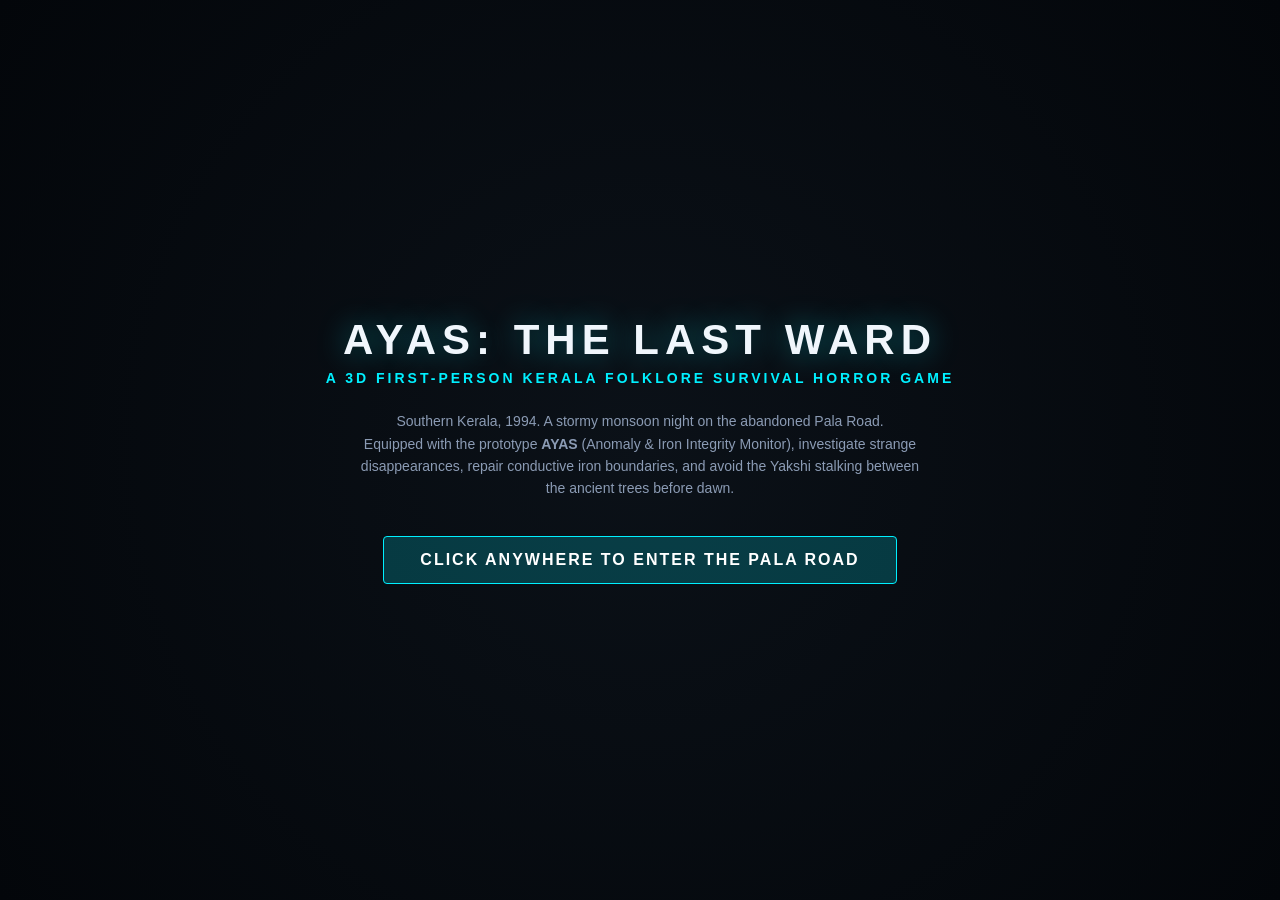
==== PlayablePrototype/index.html @ 716d7c99 "Initial commit - Ayas The Last Ward" ====
<!DOCTYPE html>
<html lang="en">
<head>
    <meta charset="UTF-8">
    <meta name="viewport" content="width=device-width, initial-scale=1.0">
    <title>AYAS: THE LAST WARD - 3D First-Person Survival Horror Game</title>
    <link rel="stylesheet" href="css/style.css">
</head>
<body>
    <!-- 3D WebGL Canvas Container -->
    <div id="canvas-container"></div>

    <!-- Atmospheric Fog / Cold / Blood Vignette -->
    <div id="screen-overlay"></div>

    <!-- Gameplay HUD Layer -->
    <div id="hud-layer">
        <!-- Top Bar: Objective Tracker & Ward Integrity Status -->
        <div id="top-bar">
            <div id="objective-card">
                <div id="objective-title">Objective 1: Enter the Village</div>
                <div id="objective-desc">Reach the abandoned ancestral house along the Pala Road. Familiarize yourself with movement and controls.</div>
                <div id="objective-hint">Use [W,A,S,D] to move, [Shift] to sprint, [F] for flashlight, [Q] for AYAS device.</div>
            </div>

            <div id="ward-status-container">
                <div class="ward-indicator">
                    <span class="ward-name">WARD A</span>
                    <div id="ward-dot-a" class="ward-dot"></div>
                </div>
                <div class="ward-indicator">
                    <span class="ward-name">WARD B</span>
                    <div id="ward-dot-b" class="ward-dot damaged"></div>
                </div>
                <div class="ward-indicator">
                    <span class="ward-name">WARD C</span>
                    <div id="ward-dot-c" class="ward-dot damaged"></div>
                </div>
            </div>
        </div>

        <!-- Center Crosshair Reticle & Contextual Interaction Prompt -->
        <div id="reticle-container">
            <div id="reticle"></div>
            <div id="interaction-prompt">Press [E] to Inspect</div>
        </div>

        <!-- Bottom Bar: Player Status & Handheld Controls Legend -->
        <div id="bottom-bar">
            <div id="player-status">
                <div class="status-row">
                    <span class="status-label">STAMINA</span>
                    <div class="status-bar-bg">
                        <div id="stamina-fill" class="status-bar-fill"></div>
                    </div>
                </div>
                <div class="status-row">
                    <span class="status-label">SACRED ASH</span>
                    <span id="ash-count-val" style="color: #00f0ff; font-weight: 700;">2 POUCHES</span>
                </div>
            </div>

            <div id="controls-hint">
                [WASD] Move &bull; [Shift] Sprint &bull; [Ctrl] Crouch &bull; [E] Interact &bull; [F] Flashlight &bull; [Q] AYAS &bull; [R] Calibrate &bull; [G] Sacred Ash &bull; [Tab] Journal
            </div>
        </div>
    </div>

    <!-- Handheld AYAS Detector Physical Interface (Bottom Right Screen) -->
    <div id="ayas-device-panel">
        <div class="ayas-header">
            <span class="ayas-title">AYAS MK-IV MONITOR</span>
            <span class="ayas-mode">ACTIVE SCAN</span>
        </div>
        <div class="crt-screen">
            <div class="screen-metric">
                <span class="metric-label">EM ANOMALY:</span>
                <span id="meter-em-val" class="metric-val">42.5 µT</span>
            </div>
            <div class="meter-track">
                <div id="needle-fill" class="meter-needle"></div>
            </div>

            <div class="screen-metric">
                <span class="metric-label">COLD-SPOT TEMP:</span>
                <span id="meter-temp-val" class="metric-val">28.5 °C</span>
            </div>

            <div class="screen-metric">
                <span class="metric-label">VOICE SPECTRUM:</span>
                <span id="meter-voice-val" class="metric-val">AUTHENTIC</span>
            </div>
            <canvas id="waveform-canvas"></canvas>

            <div class="ward-compass-row">
                <span>WARD NAV:</span>
                <span id="meter-ward-nav" style="color: #ffbb11; font-weight: bold;">WARD A | 24m ↑</span>
            </div>
        </div>
        <div class="ayas-footer">
            <span>SENSORS: ONLINE</span>
            <span>HOLD [R] TO CALIBRATE</span>
        </div>
    </div>

    <!-- Start / Title Screen Overlay -->
    <div id="start-screen">
        <h1 class="game-title">AYAS: THE LAST WARD</h1>
        <h2 class="game-subtitle">A 3D First-Person Kerala Folklore Survival Horror Game</h2>
        <p class="intro-lore">
            Southern Kerala, 1994. A stormy monsoon night on the abandoned Pala Road.<br>
            Equipped with the prototype <strong>AYAS</strong> (Anomaly & Iron Integrity Monitor), investigate strange disappearances, repair conductive iron boundaries, and avoid the Yakshi stalking between the ancient trees before dawn.
        </p>
        <div class="click-prompt">CLICK ANYWHERE TO ENTER THE PALA ROAD</div>
    </div>

    <!-- Pause Menu Modal -->
    <div id="pause-modal" class="modal-screen">
        <div class="modal-content">
            <div class="modal-title">MISSION PAUSED</div>
            <div class="modal-subtitle">Field Research Operations Halted</div>
            <div class="modal-body">
                <div class="setting-row">
                    <span>Master Audio Volume</span>
                    <input id="slider-master" class="setting-slider" type="range" min="0" max="1" step="0.05" value="1.0">
                </div>
                <div class="setting-row">
                    <span>Mouse Look Sensitivity</span>
                    <input id="slider-sens" class="setting-slider" type="range" min="0.5" max="3" step="0.1" value="1.0">
                </div>
                <div class="setting-row">
                    <span>Subtitles & Nonverbal Cues</span>
                    <span style="color: #00f0ff;">ENABLED</span>
                </div>
                <div class="setting-row">
                    <span>Horror Intensity</span>
                    <span style="color: #00f0ff;">STANDARD (AUTHENTIC FOLKLORE)</span>
                </div>
            </div>
            <div class="btn-group">
                <button id="btn-resume" class="primary-btn">RESUME MISSION</button>
                <button id="btn-restart" class="secondary-btn">RESTART LEVEL</button>
            </div>
        </div>
    </div>

    <!-- Journal / Evidence Modal -->
    <div id="journal-modal" class="modal-screen">
        <div class="modal-content">
            <div class="modal-title">RESEARCH JOURNAL & EVIDENCE</div>
            <div class="modal-subtitle">Recovered Documents from the Ancestral House</div>
            <div class="modal-body" style="font-size: 13px; line-height: 1.6; color: #8b9bb4;">
                <p><strong style="color: #00f0ff;">Field Note 1:</strong> The villagers were right about iron. The conductive perimeter cables disrupt the entity's electromagnetic coherence, repelling her from cross-boundary breaches.</p>
                <p><strong style="color: #00f0ff;">Field Note 2:</strong> The ancient Pala tree (Alstonia scholaris) acts as a focal antenna. Temperature drops precipitously within 15 meters of her presence.</p>
                <p><strong style="color: #00f0ff;">Field Note 3:</strong> Sacred Ash (Bhasmam) creates a localized high-frequency boundary. In desperate situations, scattering it will force her to retreat.</p>
            </div>
            <div class="btn-group">
                <button id="btn-close-journal" class="primary-btn">CLOSE JOURNAL [TAB]</button>
            </div>
        </div>
    </div>

    <!-- Death / Failure Screen -->
    <div id="death-screen" class="modal-screen">
        <div class="modal-content">
            <div class="modal-title">SIGNAL TERMINATED</div>
            <div id="death-reason" class="modal-subtitle">The Yakshi claimed your life on the Pala Road.</div>
            <div class="modal-body" style="text-align: center; color: #8b9bb4; font-size: 14px;">
                Remember: Crouch [Ctrl] to muffle your footsteps and reduce visual detection. When pursued, deploy Sacred Ash [G] or retreat behind an active Iron Ward boundary.
            </div>
            <div class="btn-group">
                <button id="btn-retry-death" class="primary-btn">RETRY FROM CHECKPOINT</button>
            </div>
        </div>
    </div>

    <!-- Victory Screen -->
    <div id="victory-screen" class="modal-screen">
        <div class="modal-content">
            <div class="modal-title">ESCAPE ACCOMPLISHED</div>
            <div class="modal-subtitle">You reached the Sacred Shrine before dawn broke.</div>
            <div class="modal-body" style="font-size: 14px; line-height: 1.6; color: #c9d1d9;">
                <p>The consecrated stone lamps of the shrine protected you from the Yakshi's pursuit. With the iron ward perimeters restored and the disappearance files recovered, the mystery of the Pala Road is documented for the first time.</p>
                <p style="margin-top: 12px; color: #00f0ff;"><strong>MISSION SUMMARY:</strong> All 3 Wards Restored &bull; Evidence Recovered &bull; Prototype AYAS Operational.</p>
            </div>
            <div class="btn-group">
                <button id="btn-win-restart" class="primary-btn">PLAY AGAIN</button>
            </div>
        </div>
    </div>

    <!-- Scripts (Offline Three.js, Audio Engine, 3D World, AYAS Device, Yakshi AI, Quests & Main Loop) -->
    <script src="js/engine/three.min.js"></script>
    <script src="js/audio/soundEngine.js"></script>
    <script src="js/engine/world.js"></script>
    <script src="js/items/ayasDetector.js"></script>
    <script src="js/ai/yakshiAI.js"></script>
    <script src="js/systems/questManager.js"></script>
    <script src="js/main.js"></script>
</body>
</html>
---- PlayablePrototype/css/style.css ----
* {
    margin: 0;
    padding: 0;
    box-sizing: border-box;
    user-select: none;
}

body, html {
    width: 100%;
    height: 100%;
    overflow: hidden;
    background-color: #030507;
    font-family: -apple-system, BlinkMacSystemFont, "Segoe UI", Roboto, Helvetica, Arial, sans-serif;
    color: #e0e6ed;
}

#canvas-container {
    width: 100%;
    height: 100%;
    position: absolute;
    top: 0;
    left: 0;
    z-index: 1;
}

/* Vignette and Atmospheric Screen Overlay */
#screen-overlay {
    position: absolute;
    top: 0;
    left: 0;
    width: 100%;
    height: 100%;
    pointer-events: none;
    z-index: 2;
    background: radial-gradient(circle at center, transparent 40%, rgba(3, 5, 8, 0.75) 85%, rgba(1, 2, 4, 0.95) 100%);
    box-shadow: inset 0 0 120px rgba(0, 0, 0, 0.85);
    transition: background 0.4s ease;
}

#screen-overlay.cold-fog {
    background: radial-gradient(circle at center, rgba(160, 200, 220, 0.08) 20%, rgba(5, 12, 18, 0.8) 80%, rgba(1, 4, 8, 0.95) 100%);
}

#screen-overlay.danger-flash {
    background: radial-gradient(circle at center, rgba(180, 20, 20, 0.25) 20%, rgba(60, 5, 5, 0.8) 85%, rgba(20, 0, 0, 0.98) 100%);
}

/* HUD Overlay */
#hud-layer {
    position: absolute;
    top: 0;
    left: 0;
    width: 100%;
    height: 100%;
    pointer-events: none;
    z-index: 10;
    display: flex;
    flex-direction: column;
    justify-content: space-between;
    padding: 24px;
}

/* Crosshair Reticle */
#reticle-container {
    position: absolute;
    top: 50%;
    left: 50%;
    transform: translate(-50%, -50%);
    display: flex;
    flex-direction: column;
    align-items: center;
    pointer-events: none;
}

#reticle {
    width: 6px;
    height: 6px;
    border-radius: 50%;
    background: rgba(255, 255, 255, 0.65);
    box-shadow: 0 0 8px rgba(255, 255, 255, 0.4);
    transition: transform 0.15s ease, background 0.15s ease, width 0.15s ease;
}

#reticle.active {
    width: 12px;
    height: 12px;
    background: rgba(0, 240, 255, 0.9);
    box-shadow: 0 0 14px rgba(0, 240, 255, 0.7);
}

#interaction-prompt {
    margin-top: 16px;
    font-size: 13px;
    font-weight: 500;
    letter-spacing: 0.5px;
    background: rgba(10, 15, 22, 0.85);
    border: 1px solid rgba(0, 240, 255, 0.3);
    padding: 6px 14px;
    border-radius: 4px;
    color: #e0f8ff;
    text-shadow: 0 1px 4px rgba(0, 0, 0, 0.8);
    opacity: 0;
    transform: translateY(6px);
    transition: opacity 0.2s ease, transform 0.2s ease;
}

#interaction-prompt.visible {
    opacity: 1;
    transform: translateY(0);
}

/* Top Bar: Objectives & Ward Status */
#top-bar {
    display: flex;
    justify-content: space-between;
    align-items: flex-start;
    width: 100%;
}

#objective-card {
    background: rgba(8, 12, 16, 0.82);
    border-left: 3px solid #00f0ff;
    padding: 12px 18px;
    border-radius: 0 6px 6px 0;
    backdrop-filter: blur(8px);
    box-shadow: 0 4px 20px rgba(0, 0, 0, 0.5);
    max-width: 480px;
}

#objective-title {
    font-size: 11px;
    text-transform: uppercase;
    letter-spacing: 1.5px;
    color: #00f0ff;
    font-weight: 700;
    margin-bottom: 4px;
}

#objective-desc {
    font-size: 14px;
    font-weight: 500;
    color: #f0f4f8;
    line-height: 1.4;
    margin-bottom: 4px;
}

#objective-hint {
    font-size: 11px;
    color: #8b9bb4;
    font-style: italic;
}

#ward-status-container {
    background: rgba(8, 12, 16, 0.82);
    padding: 10px 16px;
    border-radius: 6px;
    border: 1px solid rgba(255, 255, 255, 0.08);
    backdrop-filter: blur(8px);
    display: flex;
    gap: 16px;
}

.ward-indicator {
    display: flex;
    flex-direction: column;
    align-items: center;
    gap: 4px;
}

.ward-name {
    font-size: 10px;
    font-weight: 600;
    letter-spacing: 1px;
    color: #7a8a9e;
}

.ward-dot {
    width: 12px;
    height: 12px;
    border-radius: 50%;
    background: #ff3344;
    box-shadow: 0 0 8px rgba(255, 51, 68, 0.6);
    transition: background 0.3s ease, box-shadow 0.3s ease;
}

.ward-dot.repaired {
    background: #00f0ff;
    box-shadow: 0 0 10px rgba(0, 240, 255, 0.8);
}

.ward-dot.damaged {
    background: #ffb000;
    box-shadow: 0 0 10px rgba(255, 176, 0, 0.7);
    animation: pulse-warn 1.2s infinite;
}

@keyframes pulse-warn {
    0%, 100% { opacity: 1; }
    50% { opacity: 0.3; }
}

/* Bottom Bar: Player Status (Stamina, Flashlight) */
#bottom-bar {
    display: flex;
    justify-content: space-between;
    align-items: flex-end;
    width: 100%;
}

#player-status {
    display: flex;
    flex-direction: column;
    gap: 10px;
    background: rgba(8, 12, 16, 0.82);
    padding: 12px 18px;
    border-radius: 6px;
    border: 1px solid rgba(255, 255, 255, 0.08);
    backdrop-filter: blur(8px);
    min-width: 220px;
}

.status-row {
    display: flex;
    align-items: center;
    justify-content: space-between;
    font-size: 11px;
    font-weight: 600;
    letter-spacing: 0.8px;
}

.status-label {
    color: #8b9bb4;
}

.status-bar-bg {
    width: 120px;
    height: 6px;
    background: rgba(255, 255, 255, 0.1);
    border-radius: 3px;
    overflow: hidden;
}

.status-bar-fill {
    height: 100%;
    width: 100%;
    border-radius: 3px;
    transition: width 0.1s linear, background-color 0.2s ease;
}

#stamina-fill {
    background: #4ade80;
}

#stamina-fill.exhausted {
    background: #ef4444;
}

#battery-fill {
    background: #facc15;
}

#controls-hint {
    background: rgba(8, 12, 16, 0.75);
    padding: 8px 14px;
    border-radius: 4px;
    font-size: 11px;
    color: #8b9bb4;
    letter-spacing: 0.5px;
    border: 1px solid rgba(255, 255, 255, 0.06);
}

/* Handheld AYAS Device Screen on HUD (Bottom Right) */
#ayas-device-panel {
    position: absolute;
    bottom: 24px;
    right: 24px;
    width: 320px;
    background: #0f1210;
    border: 3px solid #2d382e;
    border-radius: 8px;
    box-shadow: 0 10px 40px rgba(0, 0, 0, 0.85), inset 0 0 20px rgba(0, 0, 0, 0.9);
    padding: 12px;
    font-family: "Courier New", Courier, monospace;
    z-index: 15;
    transition: transform 0.35s cubic-bezier(0.175, 0.885, 0.32, 1.275), opacity 0.3s ease;
}

#ayas-device-panel.stowed {
    transform: translateY(380px);
    opacity: 0.3;
}

.ayas-header {
    display: flex;
    justify-content: space-between;
    align-items: center;
    border-bottom: 1px solid #ff990033;
    padding-bottom: 6px;
    margin-bottom: 8px;
}

.ayas-title {
    font-size: 11px;
    font-weight: 700;
    color: #ffaa00;
    letter-spacing: 1px;
}

.ayas-mode {
    font-size: 9px;
    color: #886600;
    background: #ffaa0015;
    padding: 2px 6px;
    border-radius: 2px;
}

.crt-screen {
    background: #0a0e08;
    border: 1px solid #1a2c16;
    border-radius: 4px;
    padding: 10px;
    position: relative;
    overflow: hidden;
    color: #ffaa00;
    text-shadow: 0 0 4px rgba(255, 170, 0, 0.6);
}

.crt-screen::before {
    content: " ";
    position: absolute;
    top: 0; left: 0; bottom: 0; right: 0;
    background: linear-gradient(rgba(18, 16, 16, 0) 50%, rgba(0, 0, 0, 0.25) 50%), linear-gradient(90deg, rgba(255, 0, 0, 0.03), rgba(0, 255, 0, 0.01), rgba(0, 0, 255, 0.03));
    background-size: 100% 2px, 3px 100%;
    pointer-events: none;
    z-index: 2;
}

.screen-metric {
    display: flex;
    justify-content: space-between;
    align-items: center;
    margin-bottom: 8px;
    font-size: 11px;
}

.metric-label {
    color: #cc8800;
}

.metric-val {
    font-size: 13px;
    font-weight: 700;
    color: #ffbb11;
}

.metric-val.alert {
    color: #ff3333;
    text-shadow: 0 0 6px #ff1111;
    animation: blink-fast 0.6s infinite;
}

@keyframes blink-fast {
    0%, 100% { opacity: 1; }
    50% { opacity: 0.3; }
}

/* Needle / Meter bar */
.meter-track {
    width: 100%;
    height: 8px;
    background: #1a1e16;
    border: 1px solid #3a442e;
    border-radius: 2px;
    overflow: hidden;
    margin-bottom: 10px;
    position: relative;
}

.meter-needle {
    height: 100%;
    width: 0%;
    background: linear-gradient(90deg, #ffaa00, #ff4400);
    transition: width 0.15s ease;
}

/* Audio Waveform Canvas */
#waveform-canvas {
    width: 100%;
    height: 38px;
    background: #080c06;
    border: 1px solid #22331c;
    border-radius: 2px;
    margin-bottom: 8px;
    display: block;
}

/* Compass & Ward Proximity */
.ward-compass-row {
    display: flex;
    justify-content: space-between;
    font-size: 10px;
    color: #bb8800;
    border-top: 1px dashed #332810;
    padding-top: 6px;
}

.ayas-footer {
    display: flex;
    justify-content: space-between;
    margin-top: 6px;
    font-size: 9px;
    color: #665022;
}

/* Modals & Screens (Pause, Journal, Death, Victory) */
.modal-screen {
    position: absolute;
    top: 0;
    left: 0;
    width: 100%;
    height: 100%;
    z-index: 100;
    background: rgba(4, 7, 10, 0.92);
    backdrop-filter: blur(12px);
    display: flex;
    flex-direction: column;
    align-items: center;
    justify-content: center;
    pointer-events: auto;
    opacity: 0;
    visibility: hidden;
    transition: opacity 0.3s ease, visibility 0.3s ease;
}

.modal-screen.active {
    opacity: 1;
    visibility: visible;
}

.modal-content {
    background: #0c1117;
    border: 1px solid rgba(0, 240, 255, 0.25);
    border-radius: 8px;
    padding: 32px 40px;
    max-width: 620px;
    width: 90%;
    box-shadow: 0 20px 60px rgba(0, 0, 0, 0.9), 0 0 30px rgba(0, 240, 255, 0.08);
}

.modal-title {
    font-size: 24px;
    font-weight: 700;
    color: #f0f6fc;
    letter-spacing: 1px;
    margin-bottom: 8px;
    text-align: center;
}

.modal-subtitle {
    font-size: 13px;
    color: #8b949e;
    text-align: center;
    margin-bottom: 24px;
}

.modal-body {
    display: flex;
    flex-direction: column;
    gap: 16px;
    margin-bottom: 28px;
}

.setting-row {
    display: flex;
    justify-content: space-between;
    align-items: center;
    font-size: 14px;
    color: #c9d1d9;
}

.setting-slider {
    width: 220px;
    accent-color: #00f0ff;
    cursor: pointer;
}

.btn-group {
    display: flex;
    justify-content: center;
    gap: 16px;
}

.primary-btn {
    background: #00f0ff;
    color: #030a10;
    font-weight: 700;
    font-size: 14px;
    border: none;
    padding: 12px 28px;
    border-radius: 4px;
    cursor: pointer;
    transition: background 0.2s ease, transform 0.1s ease;
}

.primary-btn:hover {
    background: #4beeff;
    transform: translateY(-1px);
}

.secondary-btn {
    background: rgba(255, 255, 255, 0.08);
    color: #e6edf3;
    font-weight: 600;
    font-size: 14px;
    border: 1px solid rgba(255, 255, 255, 0.15);
    padding: 12px 24px;
    border-radius: 4px;
    cursor: pointer;
    transition: background 0.2s ease;
}

.secondary-btn:hover {
    background: rgba(255, 255, 255, 0.16);
}

/* Death Screen Styling */
#death-screen .modal-content {
    border-color: #ff3344;
    box-shadow: 0 0 60px rgba(255, 51, 68, 0.3);
}

#death-screen .modal-title {
    color: #ff3344;
}

/* Victory Screen Styling */
#victory-screen .modal-content {
    border-color: #00f0ff;
    box-shadow: 0 0 60px rgba(0, 240, 255, 0.3);
}

#victory-screen .modal-title {
    color: #00f0ff;
}

/* Start / Title Click to Play Screen */
#start-screen {
    position: absolute;
    top: 0;
    left: 0;
    width: 100%;
    height: 100%;
    z-index: 200;
    background: radial-gradient(circle at center, #0b1118 0%, #03060a 100%);
    display: flex;
    flex-direction: column;
    align-items: center;
    justify-content: center;
    text-align: center;
    cursor: pointer;
    padding: 24px;
}

.game-title {
    font-size: 42px;
    font-weight: 900;
    letter-spacing: 6px;
    color: #f0f6fc;
    margin-bottom: 6px;
    text-shadow: 0 0 30px rgba(0, 240, 255, 0.4);
}

.game-subtitle {
    font-size: 14px;
    letter-spacing: 3px;
    text-transform: uppercase;
    color: #00f0ff;
    margin-bottom: 24px;
    font-weight: 600;
}

.intro-lore {
    max-width: 580px;
    font-size: 14px;
    line-height: 1.6;
    color: #8b9bb4;
    margin-bottom: 36px;
}

.click-prompt {
    font-size: 16px;
    font-weight: 700;
    letter-spacing: 2px;
    color: #ffffff;
    background: rgba(0, 240, 255, 0.2);
    border: 1px solid #00f0ff;
    padding: 14px 36px;
    border-radius: 4px;
    animation: pulse-start 1.8s infinite;
}

@keyframes pulse-start {
    0%, 100% { transform: scale(1); box-shadow: 0 0 10px rgba(0, 240, 255, 0.2); }
    50% { transform: scale(1.03); box-shadow: 0 0 25px rgba(0, 240, 255, 0.6); }
}
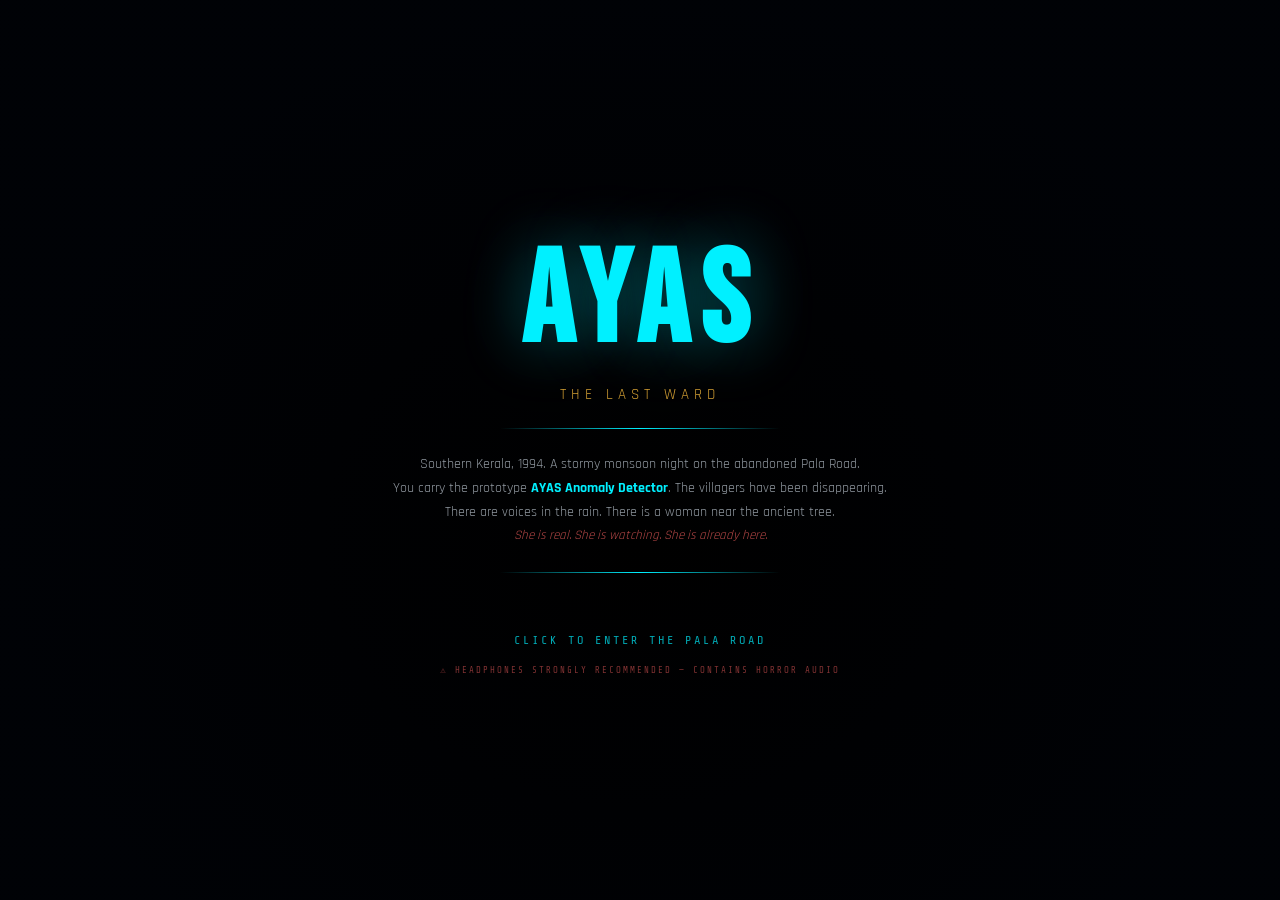
==== commit d1895644: "New update" ====
--- a/PlayablePrototype/index.html
+++ b/PlayablePrototype/index.html
@@ -3,74 +3,682 @@
 <head>
     <meta charset="UTF-8">
     <meta name="viewport" content="width=device-width, initial-scale=1.0">
-    <title>AYAS: THE LAST WARD - 3D First-Person Survival Horror Game</title>
-    <link rel="stylesheet" href="css/style.css">
+    <title>AYAS: THE LAST WARD — Kerala Folklore Survival Horror</title>
+    <meta name="description" content="3D first-person survival horror game set in rural Kerala. Investigate paranormal activity, restore iron wards, and survive the Yakshi.">
+    <link rel="preconnect" href="https://fonts.googleapis.com">
+    <link rel="preconnect" href="https://fonts.gstatic.com" crossorigin>
+    <link href="https://fonts.googleapis.com/css2?family=Share+Tech+Mono&family=Bebas+Neue&family=Rajdhani:wght@400;600;700&display=swap" rel="stylesheet">
+    <style>
+        *, *::before, *::after { box-sizing: border-box; margin: 0; padding: 0; }
+
+        :root {
+            --cyan: #00f0ff;
+            --gold: #d4a034;
+            --red: #ff2233;
+            --green: #00e576;
+            --dark: #030609;
+            --navy: #060d18;
+            --panel: rgba(4,12,24,0.88);
+            --mono: 'Share Tech Mono', monospace;
+            --title: 'Bebas Neue', cursive;
+            --ui: 'Rajdhani', sans-serif;
+        }
+
+        html, body {
+            width: 100%; height: 100%;
+            background: #000;
+            overflow: hidden;
+            font-family: var(--ui);
+            cursor: none;
+            user-select: none;
+        }
+
+        #canvas-container {
+            position: fixed;
+            inset: 0;
+            z-index: 0;
+        }
+        #canvas-container canvas {
+            display: block;
+            width: 100% !important;
+            height: 100% !important;
+        }
+
+        /* ─── VIGNETTE & OVERLAYS ─── */
+        #vignette {
+            position: fixed; inset: 0; z-index: 5; pointer-events: none;
+            background: radial-gradient(ellipse at 50% 50%, transparent 45%, rgba(0,0,0,0.72) 100%);
+        }
+        #screen-overlay {
+            position: fixed; inset: 0; z-index: 6; pointer-events: none;
+            opacity: 0;
+            transition: opacity 0.25s ease;
+        }
+        #cold-vignette {
+            position: fixed; inset: 0; z-index: 7; pointer-events: none;
+            border: 0px solid rgba(0,220,255,0.0);
+            box-shadow: inset 0 0 0px 0px rgba(0,220,255,0.0);
+            transition: box-shadow 1.5s ease, border 1.5s ease;
+        }
+        #blood-vignette {
+            position: fixed; inset: 0; z-index: 7; pointer-events: none;
+            border: 0px solid rgba(255,20,20,0.0);
+            box-shadow: inset 0 0 0px 0px rgba(255,20,20,0.0);
+            transition: box-shadow 0.3s ease, border 0.3s ease;
+        }
+
+        /* ─── HUD LAYER ─── */
+        #hud-layer {
+            position: fixed; inset: 0; z-index: 10; pointer-events: none;
+        }
+
+        /* ─── OBJECTIVE CARD (top-left) ─── */
+        #objective-card {
+            position: absolute;
+            top: 14px; left: 14px;
+            width: 310px;
+            background: var(--panel);
+            border: 1px solid rgba(0,240,255,0.18);
+            border-left: 2px solid var(--cyan);
+            padding: 10px 12px;
+            backdrop-filter: blur(6px);
+        }
+        #objective-card::before {
+            content: 'MISSION';
+            display: block;
+            font-family: var(--mono);
+            font-size: 9px;
+            color: var(--cyan);
+            letter-spacing: 3px;
+            margin-bottom: 5px;
+            opacity: 0.7;
+        }
+        #objective-title {
+            font-family: var(--ui);
+            font-size: 13px;
+            font-weight: 700;
+            color: #fff;
+            letter-spacing: 0.5px;
+            line-height: 1.3;
+        }
+        #objective-desc {
+            font-size: 11px;
+            color: rgba(200,210,220,0.82);
+            margin-top: 5px;
+            line-height: 1.4;
+        }
+        #objective-hint {
+            font-family: var(--mono);
+            font-size: 9.5px;
+            color: rgba(0,240,255,0.65);
+            margin-top: 6px;
+            line-height: 1.4;
+            border-top: 1px solid rgba(0,240,255,0.1);
+            padding-top: 5px;
+        }
+
+        /* ─── WARD STATUS (top-center) ─── */
+        #ward-status-container {
+            position: absolute;
+            top: 14px;
+            left: 50%;
+            transform: translateX(-50%);
+            display: flex;
+            gap: 10px;
+            align-items: center;
+            background: var(--panel);
+            border: 1px solid rgba(0,240,255,0.15);
+            padding: 7px 14px;
+            backdrop-filter: blur(6px);
+        }
+        #ward-status-container::before {
+            content: 'IRON PERIMETER';
+            font-family: var(--mono);
+            font-size: 8px;
+            color: rgba(0,240,255,0.5);
+            letter-spacing: 2px;
+            margin-right: 6px;
+        }
+        .ward-indicator {
+            display: flex;
+            align-items: center;
+            gap: 5px;
+        }
+        .ward-name {
+            font-family: var(--mono);
+            font-size: 9px;
+            color: rgba(180,190,200,0.7);
+            letter-spacing: 1px;
+        }
+        .ward-dot {
+            width: 10px; height: 10px;
+            border-radius: 50%;
+            border: 1.5px solid;
+        }
+        .ward-dot.damaged {
+            background: rgba(255,34,51,0.3);
+            border-color: #ff2233;
+            box-shadow: 0 0 6px rgba(255,34,51,0.6);
+            animation: ward-pulse-red 1.8s ease-in-out infinite;
+        }
+        .ward-dot.repaired {
+            background: rgba(0,240,255,0.3);
+            border-color: var(--cyan);
+            box-shadow: 0 0 8px rgba(0,240,255,0.7);
+        }
+        @keyframes ward-pulse-red {
+            0%, 100% { opacity: 1; }
+            50% { opacity: 0.4; }
+        }
+
+        /* ─── MINIMAP (top-right) ─── */
+        #minimap-container {
+            position: absolute;
+            top: 14px; right: 14px;
+            width: 160px; height: 160px;
+            background: rgba(2,6,14,0.9);
+            border: 1px solid rgba(0,240,255,0.25);
+            border-radius: 2px;
+            overflow: hidden;
+            backdrop-filter: blur(4px);
+        }
+        #minimap-container::before {
+            content: 'MAP';
+            position: absolute;
+            top: 5px; left: 8px;
+            font-family: var(--mono);
+            font-size: 8px;
+            color: rgba(0,240,255,0.5);
+            letter-spacing: 2px;
+            z-index: 2;
+        }
+        #minimap-canvas {
+            width: 160px; height: 160px;
+            display: block;
+        }
+
+        /* ─── CROSSHAIR ─── */
+        #reticle-container {
+            position: absolute;
+            top: 50%; left: 50%;
+            transform: translate(-50%,-50%);
+            display: flex;
+            flex-direction: column;
+            align-items: center;
+            gap: 6px;
+        }
+        #reticle {
+            width: 6px; height: 6px;
+            border-radius: 50%;
+            background: transparent;
+            border: 1.5px solid rgba(255,255,255,0.55);
+            transition: all 0.15s ease;
+        }
+        #reticle.active {
+            background: rgba(0,240,255,0.4);
+            border-color: var(--cyan);
+            box-shadow: 0 0 8px rgba(0,240,255,0.6);
+            transform: scale(1.4);
+        }
+        #interaction-prompt {
+            font-family: var(--mono);
+            font-size: 11px;
+            color: var(--cyan);
+            background: rgba(0,8,18,0.75);
+            padding: 3px 10px;
+            letter-spacing: 1px;
+            opacity: 0;
+            transition: opacity 0.2s ease;
+            white-space: nowrap;
+        }
+        #interaction-prompt.visible { opacity: 1; }
+
+        /* ─── HOLD PROGRESS BAR ─── */
+        #hold-progress-bar {
+            position: absolute;
+            bottom: 20px; left: 50%; transform: translateX(-50%);
+            width: 180px; height: 4px;
+            background: rgba(0,240,255,0.15);
+            display: none;
+        }
+        #hold-progress-fill {
+            height: 100%;
+            background: linear-gradient(90deg, var(--cyan), #88ffff);
+            width: 0%;
+            transition: width 0.05s linear;
+            box-shadow: 0 0 8px var(--cyan);
+        }
+
+        /* ─── BOTTOM STATUS BAR ─── */
+        #bottom-bar {
+            position: absolute;
+            bottom: 14px; left: 14px;
+            display: flex;
+            flex-direction: column;
+            gap: 6px;
+        }
+        .status-row {
+            display: flex;
+            align-items: center;
+            gap: 8px;
+        }
+        .status-label {
+            font-family: var(--mono);
+            font-size: 9px;
+            color: rgba(0,240,255,0.55);
+            letter-spacing: 1.5px;
+            width: 72px;
+        }
+        .status-bar-bg {
+            width: 110px; height: 5px;
+            background: rgba(255,255,255,0.06);
+            border: 1px solid rgba(0,240,255,0.12);
+        }
+        .status-bar-fill {
+            height: 100%;
+            background: linear-gradient(90deg, var(--green), #44ffaa);
+            transition: width 0.3s ease;
+            box-shadow: 0 0 5px rgba(0,229,118,0.5);
+        }
+        .status-bar-fill.exhausted {
+            background: linear-gradient(90deg, var(--red), #ff7722);
+            box-shadow: 0 0 5px rgba(255,34,51,0.5);
+            animation: exhausted-pulse 0.6s ease-in-out infinite;
+        }
+        @keyframes exhausted-pulse {
+            0%, 100% { opacity: 1; }
+            50% { opacity: 0.5; }
+        }
+        #ash-row {
+            display: flex;
+            align-items: center;
+            gap: 8px;
+        }
+        .ash-pouch {
+            width: 12px; height: 16px;
+            border: 1.5px solid rgba(180,150,50,0.5);
+            background: rgba(140,110,30,0.2);
+            border-radius: 2px;
+            transition: all 0.3s;
+        }
+        .ash-pouch.available {
+            background: rgba(200,160,50,0.35);
+            border-color: var(--gold);
+            box-shadow: 0 0 5px rgba(212,160,52,0.4);
+        }
+
+        /* ─── CONTROLS HINT (bottom-right) ─── */
+        #controls-hint {
+            position: absolute;
+            bottom: 14px; right: 14px;
+            font-family: var(--mono);
+            font-size: 9px;
+            color: rgba(100,120,140,0.6);
+            text-align: right;
+            line-height: 1.8;
+            background: var(--panel);
+            padding: 8px 12px;
+            border: 1px solid rgba(255,255,255,0.04);
+            max-width: 340px;
+        }
+
+        /* ─── AYAS DEVICE PANEL (bottom-right, above controls) ─── */
+        #ayas-device-panel {
+            position: absolute;
+            bottom: 112px; right: 14px;
+            width: 220px;
+            background: rgba(2,8,16,0.93);
+            border: 1px solid rgba(0,240,255,0.22);
+            border-top: 2px solid var(--cyan);
+            font-family: var(--mono);
+            font-size: 10px;
+            display: none;
+            backdrop-filter: blur(8px);
+        }
+        #ayas-device-panel.active { display: block; }
+        .ayas-header {
+            display: flex;
+            justify-content: space-between;
+            align-items: center;
+            padding: 6px 10px;
+            background: rgba(0,240,255,0.06);
+            border-bottom: 1px solid rgba(0,240,255,0.15);
+        }
+        .ayas-title { color: var(--cyan); font-size: 9px; letter-spacing: 2px; }
+        .ayas-mode { color: var(--green); font-size: 8px; animation: blink 1.8s step-end infinite; }
+        @keyframes blink { 0%, 100% { opacity: 1; } 50% { opacity: 0.2; } }
+        .crt-screen { padding: 8px 10px; display: flex; flex-direction: column; gap: 5px; }
+        .screen-metric { display: flex; justify-content: space-between; align-items: center; }
+        .metric-label { color: rgba(0,240,255,0.55); font-size: 9px; }
+        .metric-val { color: #fff; font-size: 9px; font-weight: bold; }
+        .metric-val.danger { color: var(--red); animation: blink 0.5s step-end infinite; }
+        .metric-val.warning { color: var(--gold); }
+        .meter-track {
+            height: 4px;
+            background: rgba(0,240,255,0.08);
+            border: 1px solid rgba(0,240,255,0.12);
+        }
+        .meter-needle {
+            height: 100%;
+            background: linear-gradient(90deg, rgba(0,240,255,0.2), var(--cyan));
+            transition: width 0.4s ease;
+            box-shadow: 0 0 6px var(--cyan);
+        }
+        #waveform-canvas { width: 200px; height: 36px; display: block; margin: 2px 0; }
+        .ward-compass-row {
+            display: flex;
+            justify-content: space-between;
+            padding-top: 3px;
+            border-top: 1px solid rgba(0,240,255,0.1);
+        }
+        .ayas-footer {
+            display: flex;
+            justify-content: space-between;
+            padding: 5px 10px;
+            background: rgba(0,240,255,0.04);
+            border-top: 1px solid rgba(0,240,255,0.1);
+            font-size: 8px;
+            color: rgba(0,240,255,0.4);
+        }
+
+        /* ─── START SCREEN ─── */
+        #start-screen {
+            position: fixed; inset: 0; z-index: 100;
+            background: #000;
+            display: flex;
+            flex-direction: column;
+            align-items: center;
+            justify-content: center;
+            cursor: pointer;
+        }
+        .start-bg-overlay {
+            position: absolute; inset: 0;
+            background: radial-gradient(ellipse at 50% 60%, rgba(0,8,20,0) 0%, rgba(0,2,6,0.98) 70%);
+        }
+        .game-title {
+            font-family: var(--title);
+            font-size: clamp(72px, 12vw, 130px);
+            color: var(--cyan);
+            letter-spacing: 12px;
+            text-shadow: 0 0 60px rgba(0,240,255,0.35), 0 0 120px rgba(0,240,255,0.12);
+            position: relative; z-index: 1;
+            animation: title-pulse 4s ease-in-out infinite;
+        }
+        @keyframes title-pulse {
+            0%, 100% { text-shadow: 0 0 60px rgba(0,240,255,0.35), 0 0 120px rgba(0,240,255,0.12); }
+            50% { text-shadow: 0 0 80px rgba(0,240,255,0.55), 0 0 160px rgba(0,240,255,0.2); }
+        }
+        .game-subtitle {
+            font-family: var(--ui);
+            font-size: 15px;
+            font-weight: 400;
+            letter-spacing: 5px;
+            color: var(--gold);
+            margin-top: 4px;
+            position: relative; z-index: 1;
+        }
+        .start-divider {
+            width: 280px; height: 1px;
+            background: linear-gradient(90deg, transparent, var(--cyan), transparent);
+            margin: 24px auto;
+            position: relative; z-index: 1;
+        }
+        .intro-lore {
+            font-family: var(--ui);
+            font-size: 14px;
+            color: rgba(180,190,200,0.8);
+            text-align: center;
+            max-width: 560px;
+            line-height: 1.7;
+            position: relative; z-index: 1;
+        }
+        .intro-lore strong { color: var(--cyan); }
+        .click-prompt {
+            position: relative; z-index: 1;
+            margin-top: 36px;
+            font-family: var(--mono);
+            font-size: 12px;
+            letter-spacing: 3px;
+            color: rgba(0,240,255,0.7);
+            animation: click-flash 1.6s ease-in-out infinite;
+        }
+        @keyframes click-flash { 0%, 100% { opacity: 1; } 50% { opacity: 0.2; } }
+        .start-warning {
+            position: relative; z-index: 1;
+            margin-top: 18px;
+            font-family: var(--mono);
+            font-size: 9px;
+            color: rgba(255,100,100,0.5);
+            letter-spacing: 2px;
+        }
+
+        /* ─── MODAL SCREENS ─── */
+        .modal-screen {
+            position: fixed; inset: 0; z-index: 90;
+            background: rgba(0,2,6,0.92);
+            display: none;
+            align-items: center;
+            justify-content: center;
+            backdrop-filter: blur(6px);
+        }
+        .modal-screen.active { display: flex; }
+        .modal-content {
+            background: rgba(4,12,24,0.97);
+            border: 1px solid rgba(0,240,255,0.2);
+            border-top: 2px solid var(--cyan);
+            padding: 32px 36px;
+            min-width: 440px;
+            max-width: 560px;
+        }
+        .modal-title {
+            font-family: var(--title);
+            font-size: 32px;
+            color: var(--cyan);
+            letter-spacing: 4px;
+            margin-bottom: 4px;
+        }
+        .modal-title.danger { color: var(--red); }
+        .modal-title.victory { color: var(--gold); }
+        .modal-subtitle {
+            font-family: var(--mono);
+            font-size: 11px;
+            color: rgba(0,240,255,0.5);
+            letter-spacing: 2px;
+            margin-bottom: 20px;
+            padding-bottom: 14px;
+            border-bottom: 1px solid rgba(0,240,255,0.12);
+        }
+        .modal-body { color: rgba(180,192,210,0.9); font-size: 13px; line-height: 1.65; }
+        .modal-body p { margin-bottom: 10px; }
+        .setting-row {
+            display: flex;
+            justify-content: space-between;
+            align-items: center;
+            padding: 10px 0;
+            border-bottom: 1px solid rgba(255,255,255,0.05);
+            font-size: 13px;
+        }
+        .setting-row span:first-child { color: rgba(200,210,220,0.8); }
+        .setting-slider {
+            width: 120px;
+            accent-color: var(--cyan);
+            cursor: pointer;
+        }
+        .btn-group { display: flex; gap: 10px; margin-top: 24px; }
+        .primary-btn {
+            flex: 1;
+            padding: 12px;
+            background: rgba(0,240,255,0.1);
+            border: 1px solid var(--cyan);
+            color: var(--cyan);
+            font-family: var(--mono);
+            font-size: 11px;
+            letter-spacing: 2px;
+            cursor: pointer;
+            transition: all 0.2s;
+        }
+        .primary-btn:hover { background: rgba(0,240,255,0.2); box-shadow: 0 0 12px rgba(0,240,255,0.2); }
+        .secondary-btn {
+            flex: 1;
+            padding: 12px;
+            background: rgba(255,34,51,0.08);
+            border: 1px solid rgba(255,34,51,0.4);
+            color: var(--red);
+            font-family: var(--mono);
+            font-size: 11px;
+            letter-spacing: 2px;
+            cursor: pointer;
+            transition: all 0.2s;
+        }
+        .secondary-btn:hover { background: rgba(255,34,51,0.18); }
+
+        /* ─── JOURNAL ENTRIES ─── */
+        .journal-entry {
+            background: rgba(0,240,255,0.04);
+            border-left: 2px solid rgba(0,240,255,0.3);
+            padding: 10px 14px;
+            margin-bottom: 10px;
+        }
+        .journal-entry-title { color: var(--cyan); font-size: 11px; font-family: var(--mono); letter-spacing: 1px; margin-bottom: 5px; }
+        .journal-entry-text { color: rgba(180,192,210,0.85); font-size: 12px; line-height: 1.5; font-style: italic; }
+
+        /* ─── SUBTITLES / HORROR TEXT ─── */
+        #horror-subtitle {
+            position: fixed;
+            bottom: 85px;
+            left: 50%; transform: translateX(-50%);
+            z-index: 15;
+            font-family: var(--mono);
+            font-size: 13px;
+            color: rgba(200,220,255,0.85);
+            background: rgba(0,2,8,0.65);
+            padding: 5px 16px;
+            border: 1px solid rgba(255,255,255,0.06);
+            opacity: 0;
+            transition: opacity 0.35s;
+            white-space: nowrap;
+            pointer-events: none;
+        }
+        #horror-subtitle.visible { opacity: 1; }
+
+        /* ─── NOTIFICATION TOAST ─── */
+        #notification-toast {
+            position: fixed;
+            top: 50%; left: 50%; transform: translate(-50%, -50%);
+            z-index: 20;
+            font-family: var(--ui);
+            font-size: 16px;
+            font-weight: 700;
+            color: var(--cyan);
+            background: rgba(2,8,18,0.92);
+            border: 1px solid rgba(0,240,255,0.35);
+            padding: 12px 28px;
+            letter-spacing: 3px;
+            opacity: 0;
+            transition: opacity 0.4s;
+            pointer-events: none;
+        }
+        #notification-toast.visible { opacity: 1; }
+
+        /* ─── BREATHING EFFECT (danger proximity) ─── */
+        #breath-overlay {
+            position: fixed; inset: 0; z-index: 8;
+            pointer-events: none;
+            border: 0px solid transparent;
+            box-shadow: inset 0 0 0 0 transparent;
+        }
+
+        /* ─── RESPONSIVE ─── */
+        @media (max-width: 768px) {
+            #minimap-container { width: 110px; height: 110px; }
+            #minimap-canvas { width: 110px; height: 110px; }
+            #objective-card { width: 220px; }
+            .game-title { font-size: 56px; }
+        }
+    </style>
 </head>
 <body>
-    <!-- 3D WebGL Canvas Container -->
+    <!-- 3D WebGL Canvas -->
     <div id="canvas-container"></div>
 
-    <!-- Atmospheric Fog / Cold / Blood Vignette -->
+    <!-- Visual Overlays -->
+    <div id="vignette"></div>
     <div id="screen-overlay"></div>
-
-    <!-- Gameplay HUD Layer -->
+    <div id="cold-vignette"></div>
+    <div id="blood-vignette"></div>
+    <div id="breath-overlay"></div>
+
+    <!-- HUD Layer -->
     <div id="hud-layer">
-        <!-- Top Bar: Objective Tracker & Ward Integrity Status -->
-        <div id="top-bar">
-            <div id="objective-card">
-                <div id="objective-title">Objective 1: Enter the Village</div>
-                <div id="objective-desc">Reach the abandoned ancestral house along the Pala Road. Familiarize yourself with movement and controls.</div>
-                <div id="objective-hint">Use [W,A,S,D] to move, [Shift] to sprint, [F] for flashlight, [Q] for AYAS device.</div>
-            </div>
-
-            <div id="ward-status-container">
-                <div class="ward-indicator">
-                    <span class="ward-name">WARD A</span>
-                    <div id="ward-dot-a" class="ward-dot"></div>
-                </div>
-                <div class="ward-indicator">
-                    <span class="ward-name">WARD B</span>
-                    <div id="ward-dot-b" class="ward-dot damaged"></div>
-                </div>
-                <div class="ward-indicator">
-                    <span class="ward-name">WARD C</span>
-                    <div id="ward-dot-c" class="ward-dot damaged"></div>
-                </div>
-            </div>
-        </div>
-
-        <!-- Center Crosshair Reticle & Contextual Interaction Prompt -->
+
+        <!-- Objective Card (top-left) -->
+        <div id="objective-card">
+            <div id="objective-title">Objective 1: Enter the Village</div>
+            <div id="objective-desc">Reach the abandoned ancestral house along the Pala Road.</div>
+            <div id="objective-hint">Use [W,A,S,D] to move • [F] flashlight • [Q] AYAS • [E] interact</div>
+        </div>
+
+        <!-- Ward Status (top-center) -->
+        <div id="ward-status-container">
+            <div class="ward-indicator">
+                <span class="ward-name">A</span>
+                <div id="ward-dot-a" class="ward-dot damaged"></div>
+            </div>
+            <div class="ward-indicator">
+                <span class="ward-name">B</span>
+                <div id="ward-dot-b" class="ward-dot damaged"></div>
+            </div>
+            <div class="ward-indicator">
+                <span class="ward-name">C</span>
+                <div id="ward-dot-c" class="ward-dot damaged"></div>
+            </div>
+        </div>
+
+        <!-- Minimap (top-right) -->
+        <div id="minimap-container">
+            <canvas id="minimap-canvas" width="160" height="160"></canvas>
+        </div>
+
+        <!-- Crosshair & Interaction -->
         <div id="reticle-container">
             <div id="reticle"></div>
             <div id="interaction-prompt">Press [E] to Inspect</div>
         </div>
 
-        <!-- Bottom Bar: Player Status & Handheld Controls Legend -->
+        <!-- Hold Progress Bar -->
+        <div id="hold-progress-bar">
+            <div id="hold-progress-fill"></div>
+        </div>
+
+        <!-- Bottom-left: Player Status -->
         <div id="bottom-bar">
-            <div id="player-status">
-                <div class="status-row">
-                    <span class="status-label">STAMINA</span>
-                    <div class="status-bar-bg">
-                        <div id="stamina-fill" class="status-bar-fill"></div>
-                    </div>
+            <div class="status-row">
+                <span class="status-label">STAMINA</span>
+                <div class="status-bar-bg">
+                    <div id="stamina-fill" class="status-bar-fill" style="width:100%"></div>
                 </div>
-                <div class="status-row">
-                    <span class="status-label">SACRED ASH</span>
-                    <span id="ash-count-val" style="color: #00f0ff; font-weight: 700;">2 POUCHES</span>
-                </div>
-            </div>
-
-            <div id="controls-hint">
-                [WASD] Move &bull; [Shift] Sprint &bull; [Ctrl] Crouch &bull; [E] Interact &bull; [F] Flashlight &bull; [Q] AYAS &bull; [R] Calibrate &bull; [G] Sacred Ash &bull; [Tab] Journal
-            </div>
-        </div>
-    </div>
-
-    <!-- Handheld AYAS Detector Physical Interface (Bottom Right Screen) -->
+            </div>
+            <div id="ash-row">
+                <span class="status-label">SACRED ASH</span>
+                <div id="ash-pouch-1" class="ash-pouch available"></div>
+                <div id="ash-pouch-2" class="ash-pouch available"></div>
+            </div>
+        </div>
+
+        <!-- Bottom-right: Controls -->
+        <div id="controls-hint">
+            [WASD] Move &bull; [Shift] Sprint &bull; [Ctrl] Crouch<br>
+            [F] Flashlight &bull; [Q] AYAS &bull; [E] Interact<br>
+            [G] Sacred Ash &bull; [Tab] Journal &bull; [Esc] Pause
+        </div>
+
+    </div><!-- /hud-layer -->
+
+    <!-- AYAS Device Panel -->
     <div id="ayas-device-panel">
         <div class="ayas-header">
-            <span class="ayas-title">AYAS MK-IV MONITOR</span>
-            <span class="ayas-mode">ACTIVE SCAN</span>
+            <span class="ayas-title">AYAS MK-IV</span>
+            <span class="ayas-mode">● ACTIVE</span>
         </div>
         <div class="crt-screen">
             <div class="screen-metric">
@@ -78,81 +686,100 @@
                 <span id="meter-em-val" class="metric-val">42.5 µT</span>
             </div>
             <div class="meter-track">
-                <div id="needle-fill" class="meter-needle"></div>
-            </div>
-
+                <div id="needle-fill" class="meter-needle" style="width:28%"></div>
+            </div>
             <div class="screen-metric">
-                <span class="metric-label">COLD-SPOT TEMP:</span>
+                <span class="metric-label">COLD-SPOT:</span>
                 <span id="meter-temp-val" class="metric-val">28.5 °C</span>
             </div>
-
             <div class="screen-metric">
-                <span class="metric-label">VOICE SPECTRUM:</span>
+                <span class="metric-label">VOICE SPEC:</span>
                 <span id="meter-voice-val" class="metric-val">AUTHENTIC</span>
             </div>
-            <canvas id="waveform-canvas"></canvas>
-
+            <canvas id="waveform-canvas" width="200" height="36"></canvas>
             <div class="ward-compass-row">
-                <span>WARD NAV:</span>
-                <span id="meter-ward-nav" style="color: #ffbb11; font-weight: bold;">WARD A | 24m ↑</span>
+                <span style="color:rgba(0,240,255,0.5); font-size:9px">WARD NAV:</span>
+                <span id="meter-ward-nav" style="color:var(--gold); font-weight:bold; font-size:9px">WARD A | 24m ↑</span>
             </div>
         </div>
         <div class="ayas-footer">
             <span>SENSORS: ONLINE</span>
-            <span>HOLD [R] TO CALIBRATE</span>
+            <span>HOLD [R] CALIBRATE</span>
         </div>
     </div>
 
-    <!-- Start / Title Screen Overlay -->
+    <!-- Horror Subtitle -->
+    <div id="horror-subtitle"></div>
+
+    <!-- Notification Toast -->
+    <div id="notification-toast"></div>
+
+    <!-- START SCREEN -->
     <div id="start-screen">
-        <h1 class="game-title">AYAS: THE LAST WARD</h1>
-        <h2 class="game-subtitle">A 3D First-Person Kerala Folklore Survival Horror Game</h2>
+        <div class="start-bg-overlay"></div>
+        <h1 class="game-title">AYAS</h1>
+        <h2 class="game-subtitle">THE LAST WARD</h2>
+        <div class="start-divider"></div>
         <p class="intro-lore">
             Southern Kerala, 1994. A stormy monsoon night on the abandoned Pala Road.<br>
-            Equipped with the prototype <strong>AYAS</strong> (Anomaly & Iron Integrity Monitor), investigate strange disappearances, repair conductive iron boundaries, and avoid the Yakshi stalking between the ancient trees before dawn.
+            You carry the prototype <strong>AYAS Anomaly Detector</strong>. The villagers have been disappearing.<br>
+            There are voices in the rain. There is a woman near the ancient tree.<br>
+            <em style="color: rgba(255,100,100,0.7); font-size:13px;">She is real. She is watching. She is already here.</em>
         </p>
-        <div class="click-prompt">CLICK ANYWHERE TO ENTER THE PALA ROAD</div>
+        <div class="start-divider"></div>
+        <div class="click-prompt">CLICK TO ENTER THE PALA ROAD</div>
+        <div class="start-warning">⚠ HEADPHONES STRONGLY RECOMMENDED — CONTAINS HORROR AUDIO</div>
     </div>
 
-    <!-- Pause Menu Modal -->
+    <!-- Pause Menu -->
     <div id="pause-modal" class="modal-screen">
         <div class="modal-content">
             <div class="modal-title">MISSION PAUSED</div>
-            <div class="modal-subtitle">Field Research Operations Halted</div>
+            <div class="modal-subtitle">FIELD OPERATIONS HALTED</div>
             <div class="modal-body">
                 <div class="setting-row">
-                    <span>Master Audio Volume</span>
+                    <span>Master Volume</span>
                     <input id="slider-master" class="setting-slider" type="range" min="0" max="1" step="0.05" value="1.0">
                 </div>
                 <div class="setting-row">
-                    <span>Mouse Look Sensitivity</span>
+                    <span>Mouse Sensitivity</span>
                     <input id="slider-sens" class="setting-slider" type="range" min="0.5" max="3" step="0.1" value="1.0">
                 </div>
                 <div class="setting-row">
-                    <span>Subtitles & Nonverbal Cues</span>
-                    <span style="color: #00f0ff;">ENABLED</span>
+                    <span>Subtitles</span>
+                    <span style="color:var(--cyan); font-size:12px; font-family:var(--mono)">ENABLED</span>
                 </div>
                 <div class="setting-row">
                     <span>Horror Intensity</span>
-                    <span style="color: #00f0ff;">STANDARD (AUTHENTIC FOLKLORE)</span>
+                    <span style="color:var(--cyan); font-size:12px; font-family:var(--mono)">AUTHENTIC FOLKLORE</span>
                 </div>
             </div>
             <div class="btn-group">
                 <button id="btn-resume" class="primary-btn">RESUME MISSION</button>
-                <button id="btn-restart" class="secondary-btn">RESTART LEVEL</button>
+                <button id="btn-restart" class="secondary-btn">RESTART</button>
             </div>
         </div>
     </div>
 
-    <!-- Journal / Evidence Modal -->
+    <!-- Journal Modal -->
     <div id="journal-modal" class="modal-screen">
-        <div class="modal-content">
-            <div class="modal-title">RESEARCH JOURNAL & EVIDENCE</div>
-            <div class="modal-subtitle">Recovered Documents from the Ancestral House</div>
-            <div class="modal-body" style="font-size: 13px; line-height: 1.6; color: #8b9bb4;">
-                <p><strong style="color: #00f0ff;">Field Note 1:</strong> The villagers were right about iron. The conductive perimeter cables disrupt the entity's electromagnetic coherence, repelling her from cross-boundary breaches.</p>
-                <p><strong style="color: #00f0ff;">Field Note 2:</strong> The ancient Pala tree (Alstonia scholaris) acts as a focal antenna. Temperature drops precipitously within 15 meters of her presence.</p>
-                <p><strong style="color: #00f0ff;">Field Note 3:</strong> Sacred Ash (Bhasmam) creates a localized high-frequency boundary. In desperate situations, scattering it will force her to retreat.</p>
+        <div class="modal-content" style="max-width:600px">
+            <div class="modal-title">RESEARCH JOURNAL</div>
+            <div class="modal-subtitle">RECOVERED DOCUMENTS — PALA ROAD INVESTIGATION</div>
+            <div class="modal-body" id="journal-entries-container">
+                <div class="journal-entry">
+                    <div class="journal-entry-title">[ FIELD NOTE 1 ]</div>
+                    <div class="journal-entry-text">The villagers were right about iron. The conductive perimeter cables disrupt the entity's electromagnetic coherence, repelling her from cross-boundary breaches.</div>
+                </div>
+                <div class="journal-entry">
+                    <div class="journal-entry-title">[ FIELD NOTE 2 ]</div>
+                    <div class="journal-entry-text">The ancient Pala tree (Alstonia scholaris) acts as a focal antenna. Temperature drops precipitously within 15 meters of her presence. The AYAS cold-spot sensor is most reliable near the tree.</div>
+                </div>
+                <div class="journal-entry">
+                    <div class="journal-entry-title">[ FIELD NOTE 3 ]</div>
+                    <div class="journal-entry-text">Sacred Ash (Bhasmam) creates a localized high-frequency boundary. In desperate situations, scattering it will force her to retreat momentarily. Use wisely — only 2 pouches remain.</div>
+                </div>
+                <div id="dynamic-journal-entries"></div>
             </div>
             <div class="btn-group">
                 <button id="btn-close-journal" class="primary-btn">CLOSE JOURNAL [TAB]</button>
@@ -160,13 +787,15 @@
         </div>
     </div>
 
-    <!-- Death / Failure Screen -->
+    <!-- Death Screen -->
     <div id="death-screen" class="modal-screen">
         <div class="modal-content">
-            <div class="modal-title">SIGNAL TERMINATED</div>
+            <div class="modal-title danger">SIGNAL TERMINATED</div>
             <div id="death-reason" class="modal-subtitle">The Yakshi claimed your life on the Pala Road.</div>
-            <div class="modal-body" style="text-align: center; color: #8b9bb4; font-size: 14px;">
-                Remember: Crouch [Ctrl] to muffle your footsteps and reduce visual detection. When pursued, deploy Sacred Ash [G] or retreat behind an active Iron Ward boundary.
+            <div class="modal-body" style="text-align:center">
+                <p>Remember: <strong style="color:var(--cyan)">Crouch [Ctrl]</strong> to muffle footsteps and reduce detection range.</p>
+                <p>Deploy <strong style="color:var(--gold)">Sacred Ash [G]</strong> or hide inside the rice bin to survive.</p>
+                <p style="margin-top:12px; color:rgba(150,160,170,0.6); font-size:11px">The village still needs you. The iron wards must hold.</p>
             </div>
             <div class="btn-group">
                 <button id="btn-retry-death" class="primary-btn">RETRY FROM CHECKPOINT</button>
@@ -177,11 +806,12 @@
     <!-- Victory Screen -->
     <div id="victory-screen" class="modal-screen">
         <div class="modal-content">
-            <div class="modal-title">ESCAPE ACCOMPLISHED</div>
-            <div class="modal-subtitle">You reached the Sacred Shrine before dawn broke.</div>
-            <div class="modal-body" style="font-size: 14px; line-height: 1.6; color: #c9d1d9;">
-                <p>The consecrated stone lamps of the shrine protected you from the Yakshi's pursuit. With the iron ward perimeters restored and the disappearance files recovered, the mystery of the Pala Road is documented for the first time.</p>
-                <p style="margin-top: 12px; color: #00f0ff;"><strong>MISSION SUMMARY:</strong> All 3 Wards Restored &bull; Evidence Recovered &bull; Prototype AYAS Operational.</p>
+            <div class="modal-title victory">SANCTUARY REACHED</div>
+            <div class="modal-subtitle">YOU SURVIVED THE NIGHT ON PALA ROAD</div>
+            <div class="modal-body">
+                <p>The consecrated stone lamps of the Kavu shrine protected you from the Yakshi's pursuit. With the iron ward perimeter fully restored and the disappearance files recovered, the mystery of the Pala Road is documented.</p>
+                <p style="margin-top:12px; color:var(--cyan)"><strong>MISSION COMPLETE:</strong> All 3 Iron Wards Restored • Evidence Recovered • AYAS Prototype Validated.</p>
+                <p style="margin-top:8px; color:rgba(150,160,170,0.6); font-size:11px">"The entity has retreated. The village is safe... for now."</p>
             </div>
             <div class="btn-group">
                 <button id="btn-win-restart" class="primary-btn">PLAY AGAIN</button>
@@ -189,13 +819,31 @@
         </div>
     </div>
 
-    <!-- Scripts (Offline Three.js, Audio Engine, 3D World, AYAS Device, Yakshi AI, Quests & Main Loop) -->
+    <!-- Evidence Inspect Modal -->
+    <div id="evidence-modal" class="modal-screen">
+        <div class="modal-content">
+            <div class="modal-title">EVIDENCE COLLECTED</div>
+            <div id="evidence-modal-title" class="modal-subtitle"></div>
+            <div class="modal-body">
+                <div class="journal-entry">
+                    <div id="evidence-modal-text" class="journal-entry-text"></div>
+                </div>
+                <p style="margin-top:12px; color:rgba(0,240,255,0.5); font-size:11px; font-family:var(--mono)">Logged to Research Journal [TAB]</p>
+            </div>
+            <div class="btn-group">
+                <button id="btn-close-evidence" class="primary-btn">CONFIRM [E]</button>
+            </div>
+        </div>
+    </div>
+
+    <!-- Scripts -->
     <script src="js/engine/three.min.js"></script>
     <script src="js/audio/soundEngine.js"></script>
     <script src="js/engine/world.js"></script>
     <script src="js/items/ayasDetector.js"></script>
     <script src="js/ai/yakshiAI.js"></script>
     <script src="js/systems/questManager.js"></script>
+    <script src="js/ui/minimap.js"></script>
     <script src="js/main.js"></script>
 </body>
 </html>
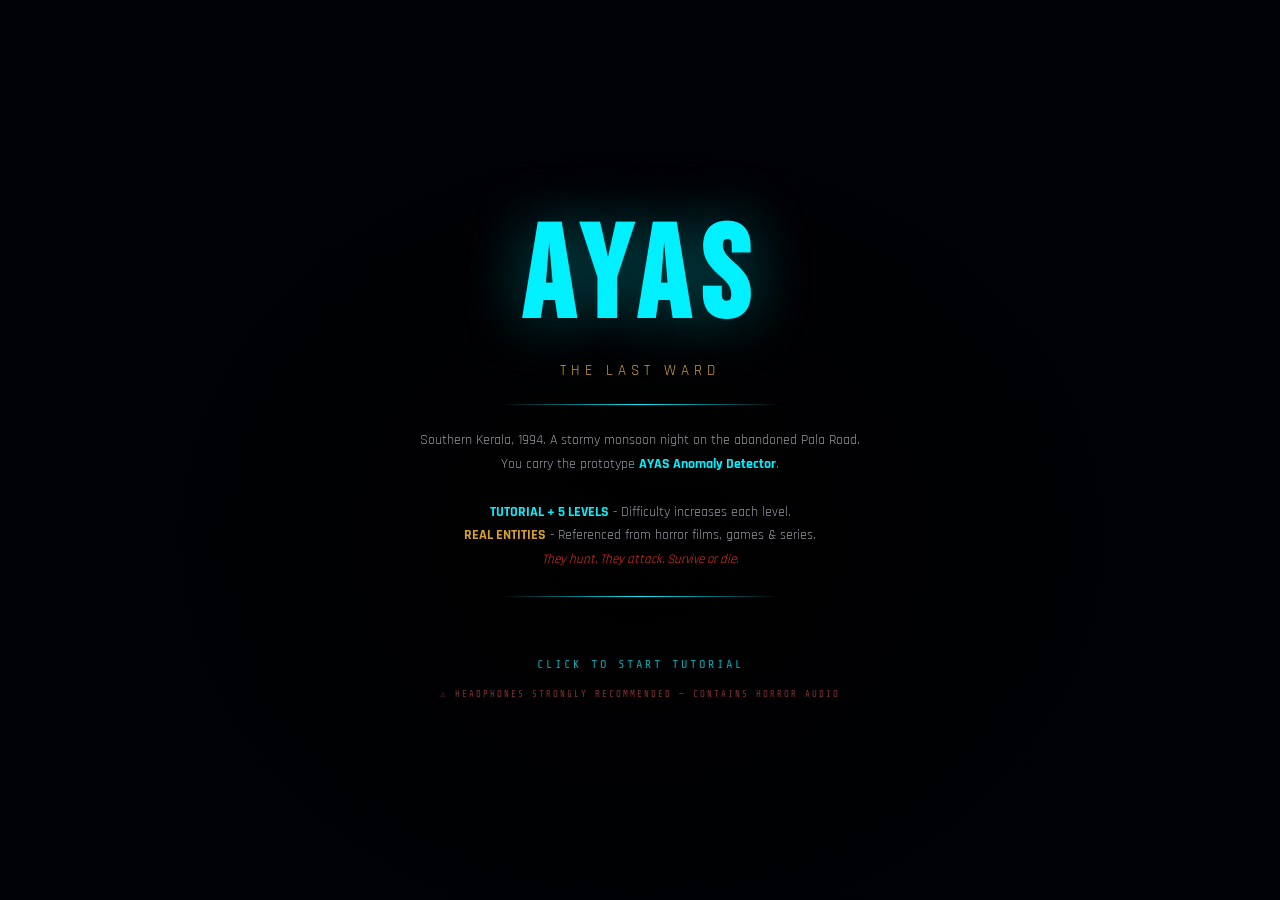
==== commit 4330d836: "New Update v5" ====
--- a/PlayablePrototype/index.html
+++ b/PlayablePrototype/index.html
@@ -589,11 +589,29 @@
         }
 
         /* ─── RESPONSIVE ─── */
+        @media (max-width: 1024px) {
+            #objective-card { width: 260px; }
+            #controls-hint { font-size: 8px; max-width: 280px; }
+            #ayas-device-panel { width: 200px; bottom: 100px; }
+            #waveform-canvas { width: 180px; }
+        }
         @media (max-width: 768px) {
-            #minimap-container { width: 110px; height: 110px; }
-            #minimap-canvas { width: 110px; height: 110px; }
-            #objective-card { width: 220px; }
-            .game-title { font-size: 56px; }
+            #minimap-container { width: 90px; height: 90px; display: none; }
+            #minimap-canvas { width: 90px; height: 90px; }
+            #objective-card { width: 200px; top: 8px; left: 8px; }
+            #ward-status-container { top: 8px; padding: 5px 10px; }
+            #bottom-bar { bottom: 8px; left: 8px; }
+            #controls-hint { bottom: 8px; right: 8px; font-size: 7.5px; max-width: 220px; display: none; }
+            #ayas-device-panel { bottom: 70px; right: 8px; width: 180px; display: none; }
+            #ayas-device-panel.active { display: none; }
+            .game-title { font-size: 48px; letter-spacing: 6px; }
+            .game-subtitle { font-size: 12px; letter-spacing: 3px; }
+            .intro-lore { font-size: 12px; max-width: 90%; padding: 0 10px; }
+            #hud-layer { padding: 8px; }
+        }
+        @media (max-height: 700px) {
+            #controls-hint { display: none; }
+            #ayas-device-panel { bottom: 60px; }
         }
     </style>
 </head>
@@ -644,6 +662,13 @@
             <div id="reticle"></div>
             <div id="interaction-prompt">Press [E] to Inspect</div>
         </div>
+        
+        <!-- Path Guidance Arrow -->
+        <div id="path-arrow" style="position:absolute; top:50%; left:50%; transform:translate(-50%,-50%); pointer-events:none; opacity:0; transition:opacity 0.3s;">
+            <svg width="40" height="60" viewBox="0 0 40 60">
+                <polygon points="20,0 5,25 15,25 15,60 25,60 25,25 35,25" fill="rgba(0,240,255,0.8)" stroke="rgba(255,255,255,0.9)" stroke-width="1"/>
+            </svg>
+        </div>
 
         <!-- Hold Progress Bar -->
         <div id="hold-progress-bar">
@@ -652,6 +677,13 @@
 
         <!-- Bottom-left: Player Status -->
         <div id="bottom-bar">
+            <div class="status-row">
+                <span class="status-label">HEALTH</span>
+                <div class="status-bar-bg">
+                    <div id="health-fill" class="status-bar-fill" style="width:100%; background: linear-gradient(90deg, #ff1111, #ff5555); box-shadow: 0 0 8px rgba(255,0,0,0.7);"></div>
+                </div>
+                <span id="health-text" style="font-family:var(--mono); font-size:9px; color:#ff6666;">100/100</span>
+            </div>
             <div class="status-row">
                 <span class="status-label">STAMINA</span>
                 <div class="status-bar-bg">
@@ -662,6 +694,13 @@
                 <span class="status-label">SACRED ASH</span>
                 <div id="ash-pouch-1" class="ash-pouch available"></div>
                 <div id="ash-pouch-2" class="ash-pouch available"></div>
+            </div>
+            <div id="relic-indicator" style="display:none; align-items:center; gap:8px; margin-top:4px; background:rgba(212,160,52,0.1); padding:2px 6px; border:1px solid rgba(212,160,52,0.4);">
+                <span style="font-family:var(--mono); font-size:9px; color:var(--gold); letter-spacing:1px;">RELIC [V]</span>
+                <span id="relic-count" style="font-family:var(--mono); font-size:10px; color:#ffaa00;">0</span>
+            </div>
+            <div style="font-family:var(--mono); font-size:9px; color:var(--cyan); letter-spacing:1px; margin-top:4px;">
+                LEVEL: <span id="level-indicator">TUTORIAL</span>
             </div>
         </div>
 
@@ -722,12 +761,13 @@
         <div class="start-divider"></div>
         <p class="intro-lore">
             Southern Kerala, 1994. A stormy monsoon night on the abandoned Pala Road.<br>
-            You carry the prototype <strong>AYAS Anomaly Detector</strong>. The villagers have been disappearing.<br>
-            There are voices in the rain. There is a woman near the ancient tree.<br>
-            <em style="color: rgba(255,100,100,0.7); font-size:13px;">She is real. She is watching. She is already here.</em>
+            You carry the prototype <strong>AYAS Anomaly Detector</strong>.<br><br>
+            <strong style="color:#00f0ff">TUTORIAL + 5 LEVELS</strong> - Difficulty increases each level.<br>
+            <strong style="color:#d4a034">REAL ENTITIES</strong> - Referenced from horror films, games &amp; series.<br>
+            <em style="color: rgba(255,50,50,0.9); font-size:13px;">They hunt. They attack. Survive or die.</em>
         </p>
         <div class="start-divider"></div>
-        <div class="click-prompt">CLICK TO ENTER THE PALA ROAD</div>
+        <div class="click-prompt">CLICK TO START TUTORIAL</div>
         <div class="start-warning">⚠ HEADPHONES STRONGLY RECOMMENDED — CONTAINS HORROR AUDIO</div>
     </div>
 
@@ -843,6 +883,7 @@
     <script src="js/items/ayasDetector.js"></script>
     <script src="js/ai/yakshiAI.js"></script>
     <script src="js/systems/questManager.js"></script>
+    <script src="js/systems/levelManager.js"></script>
     <script src="js/ui/minimap.js"></script>
     <script src="js/main.js"></script>
 </body>
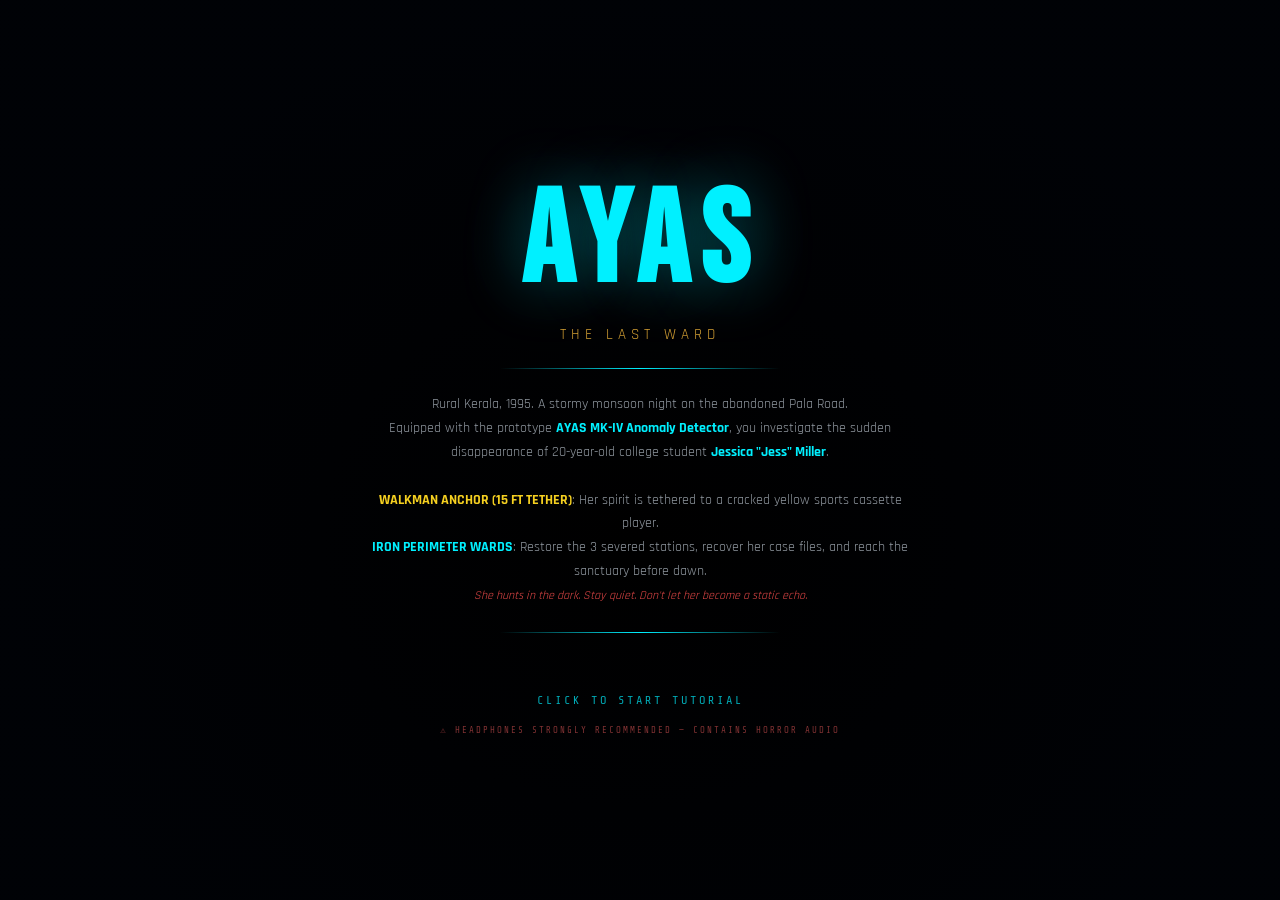
==== commit c31e4fe7: "feat(gameplay): integrate Jessica Miller, Walkman Anchor, AI state machine, health system, AYAS fixe" ====
--- a/PlayablePrototype/index.html
+++ b/PlayablePrototype/index.html
@@ -541,6 +541,57 @@
         }
         .journal-entry-title { color: var(--cyan); font-size: 11px; font-family: var(--mono); letter-spacing: 1px; margin-bottom: 5px; }
         .journal-entry-text { color: rgba(180,192,210,0.85); font-size: 12px; line-height: 1.5; font-style: italic; }
+
+        /* ─── EVIDENCE BOARD STYLES ─── */
+        .board-note-card {
+            position: absolute;
+            width: 230px;
+            background: rgba(12, 18, 28, 0.95);
+            border: 1px solid rgba(0, 240, 255, 0.3);
+            border-radius: 4px;
+            padding: 10px 14px;
+            box-shadow: 0 4px 18px rgba(0,0,0,0.8), inset 0 0 10px rgba(0,240,255,0.06);
+            backdrop-filter: blur(6px);
+            cursor: pointer;
+            transition: transform 0.2s, box-shadow 0.2s, border-color 0.2s;
+        }
+        .board-note-card:hover {
+            transform: scale(1.04);
+            box-shadow: 0 6px 24px rgba(0,240,255,0.35);
+            border-color: var(--cyan);
+            z-index: 10;
+        }
+        .board-note-card .pin {
+            position: absolute;
+            top: -6px; left: 50%;
+            transform: translateX(-50%);
+            width: 11px; height: 11px;
+            background: #ff2233;
+            border-radius: 50%;
+            box-shadow: 0 0 8px rgba(255,34,51,0.9);
+            border: 1.5px solid #fff;
+        }
+        .board-note-card .card-category {
+            font-family: var(--mono);
+            font-size: 8.5px;
+            letter-spacing: 2px;
+            text-transform: uppercase;
+            margin-bottom: 4px;
+        }
+        .board-note-card .card-title {
+            font-family: var(--ui);
+            font-size: 13px;
+            font-weight: 700;
+            color: #fff;
+            margin-bottom: 5px;
+            line-height: 1.25;
+        }
+        .board-note-card .card-text {
+            font-size: 11px;
+            color: rgba(200, 215, 230, 0.85);
+            line-height: 1.4;
+            font-style: italic;
+        }
 
         /* ─── SUBTITLES / HORROR TEXT ─── */
         #horror-subtitle {
@@ -672,17 +723,23 @@
 
         <!-- Hold Progress Bar -->
         <div id="hold-progress-bar">
-            <div id="hold-progress-fill"></div>
+            <div id="circuit-splice-header" style="display:flex; justify-content:space-between; font-family:var(--mono); font-size:9px; color:var(--cyan); margin-bottom:4px; letter-spacing:1px;">
+                <span>CIRCUIT SPLICING</span>
+                <span id="circuit-freq-sync">SYNCHRONIZING 42.5 µT</span>
+            </div>
+            <div id="circuit-wire-track" style="position:relative; width:220px; height:8px; background:rgba(0,30,50,0.85); border:1px solid rgba(0,240,255,0.4); border-radius:2px; overflow:hidden;">
+                <div id="hold-progress-fill" style="height:100%; width:0%; background:linear-gradient(90deg, #00f0ff, #00e576); box-shadow:0 0 10px #00f0ff; transition:width 0.05s linear;"></div>
+            </div>
         </div>
 
         <!-- Bottom-left: Player Status -->
         <div id="bottom-bar">
             <div class="status-row">
-                <span class="status-label">HEALTH</span>
-                <div class="status-bar-bg">
-                    <div id="health-fill" class="status-bar-fill" style="width:100%; background: linear-gradient(90deg, #ff1111, #ff5555); box-shadow: 0 0 8px rgba(255,0,0,0.7);"></div>
-                </div>
-                <span id="health-text" style="font-family:var(--mono); font-size:9px; color:#ff6666;">100/100</span>
+                <span class="status-label" style="color:#ff4444;">HEALTH</span>
+                <div class="status-bar-bg" style="border-color:rgba(255,68,68,0.4);">
+                    <div id="health-fill" class="status-bar-fill" style="width:100%; background: linear-gradient(90deg, #ff0000, #ff6666); box-shadow: 0 0 10px rgba(255,0,0,0.8);"></div>
+                </div>
+                <span id="health-text" style="font-family:var(--mono); font-size:9px; color:#ff7777;">100/100</span>
             </div>
             <div class="status-row">
                 <span class="status-label">STAMINA</span>
@@ -707,8 +764,8 @@
         <!-- Bottom-right: Controls -->
         <div id="controls-hint">
             [WASD] Move &bull; [Shift] Sprint &bull; [Ctrl] Crouch<br>
-            [F] Flashlight &bull; [Q] AYAS &bull; [E] Interact<br>
-            [G] Sacred Ash &bull; [Tab] Journal &bull; [Esc] Pause
+            [F] Flashlight &bull; [Q] AYAS &bull; [E] Interact &bull; [T] Walkman Anchor<br>
+            [G] Sacred Ash &bull; [V] Relic &bull; [B] Evidence Board &bull; [Tab] Journal
         </div>
 
     </div><!-- /hud-layer -->
@@ -760,11 +817,11 @@
         <h2 class="game-subtitle">THE LAST WARD</h2>
         <div class="start-divider"></div>
         <p class="intro-lore">
-            Southern Kerala, 1994. A stormy monsoon night on the abandoned Pala Road.<br>
-            You carry the prototype <strong>AYAS Anomaly Detector</strong>.<br><br>
-            <strong style="color:#00f0ff">TUTORIAL + 5 LEVELS</strong> - Difficulty increases each level.<br>
-            <strong style="color:#d4a034">REAL ENTITIES</strong> - Referenced from horror films, games &amp; series.<br>
-            <em style="color: rgba(255,50,50,0.9); font-size:13px;">They hunt. They attack. Survive or die.</em>
+            Rural Kerala, 1995. A stormy monsoon night on the abandoned Pala Road.<br>
+            Equipped with the prototype <strong>AYAS MK-IV Anomaly Detector</strong>, you investigate the sudden disappearance of 20-year-old college student <strong>Jessica "Jess" Miller</strong>.<br><br>
+            <strong style="color:#f5d020">WALKMAN ANCHOR (15 FT TETHER)</strong>: Her spirit is tethered to a cracked yellow sports cassette player.<br>
+            <strong style="color:#00f0ff">IRON PERIMETER WARDS</strong>: Restore the 3 severed stations, recover her case files, and reach the sanctuary before dawn.<br>
+            <em style="color: rgba(255,80,80,0.9); font-size:12px;">She hunts in the dark. Stay quiet. Don't let her become a static echo.</em>
         </p>
         <div class="start-divider"></div>
         <div class="click-prompt">CLICK TO START TUTORIAL</div>
@@ -822,7 +879,40 @@
                 <div id="dynamic-journal-entries"></div>
             </div>
             <div class="btn-group">
+                <button id="btn-open-board-from-journal" class="secondary-btn" style="color:var(--cyan); border-color:var(--cyan);">VIEW EVIDENCE BOARD [B]</button>
                 <button id="btn-close-journal" class="primary-btn">CLOSE JOURNAL [TAB]</button>
+            </div>
+        </div>
+    </div>
+
+    <!-- Evidence Board Modal -->
+    <div id="evidence-board-modal" class="modal-screen">
+        <div class="modal-content" style="max-width:860px; width:92%; height:82vh; display:flex; flex-direction:column;">
+            <div style="display:flex; justify-content:space-between; align-items:center; border-bottom:1px solid rgba(0,240,255,0.2); padding-bottom:10px;">
+                <div>
+                    <div class="modal-title">EVIDENCE NEXUS &amp; DEDUCTION BOARD</div>
+                    <div class="modal-subtitle">1994 PALA ROAD PARANORMAL CASE DOSSIER [B]</div>
+                </div>
+                <div style="display:flex; gap:8px;">
+                    <button id="tab-btn-journal" class="secondary-btn" style="padding:6px 14px; margin-top:0;">RESEARCH JOURNAL [TAB]</button>
+                </div>
+            </div>
+            
+            <div id="corkboard-canvas-area" style="flex:1; position:relative; background:#070b10; border:1px solid rgba(0,240,255,0.18); margin:12px 0; overflow:hidden; border-radius:3px;">
+                <!-- Red yarn connections SVG -->
+                <svg id="board-svg-lines" style="position:absolute; inset:0; width:100%; height:100%; pointer-events:none; z-index:1;"></svg>
+                <!-- Notes container -->
+                <div id="board-clues-container" style="position:absolute; inset:0; z-index:2;"></div>
+            </div>
+
+            <div style="display:flex; justify-content:space-between; align-items:center; border-top:1px solid rgba(0,240,255,0.15); padding-top:12px;">
+                <div id="deduce-status-text" style="font-family:var(--mono); font-size:11px; color:rgba(180,190,200,0.7);">
+                    Recover evidence around the village to correlate hypotheses.
+                </div>
+                <div style="display:flex; gap:10px;">
+                    <button id="btn-deduce-theory" class="primary-btn" style="min-width:180px; margin-top:0;">DEDUCE FOLKLORE TRUTH</button>
+                    <button id="btn-close-board" class="secondary-btn" style="margin-top:0;">CLOSE BOARD [B]</button>
+                </div>
             </div>
         </div>
     </div>
@@ -831,11 +921,11 @@
     <div id="death-screen" class="modal-screen">
         <div class="modal-content">
             <div class="modal-title danger">SIGNAL TERMINATED</div>
-            <div id="death-reason" class="modal-subtitle">The Yakshi claimed your life on the Pala Road.</div>
+            <div id="death-reason" class="modal-subtitle">Jessica Miller's lingering spirit claimed your life on the Pala Road.</div>
             <div class="modal-body" style="text-align:center">
-                <p>Remember: <strong style="color:var(--cyan)">Crouch [Ctrl]</strong> to muffle footsteps and reduce detection range.</p>
-                <p>Deploy <strong style="color:var(--gold)">Sacred Ash [G]</strong> or hide inside the rice bin to survive.</p>
-                <p style="margin-top:12px; color:rgba(150,160,170,0.6); font-size:11px">The village still needs you. The iron wards must hold.</p>
+                <p>Remember: <strong style="color:var(--cyan)">Crouch [Ctrl]</strong> to muffle footsteps and stay out of direct sight.</p>
+                <p>Deploy <strong style="color:var(--gold)">Sacred Ash [G]</strong>, use the <strong style="color:var(--gold)">Relic [V]</strong>, or drop the <strong style="color:#f5d020">Walkman [T]</strong> to manage her tether.</p>
+                <p style="margin-top:12px; color:rgba(150,160,170,0.6); font-size:11px">The mystery of her 1995 disappearance remains unsolved. The iron wards must hold.</p>
             </div>
             <div class="btn-group">
                 <button id="btn-retry-death" class="primary-btn">RETRY FROM CHECKPOINT</button>
@@ -881,9 +971,14 @@
     <script src="js/audio/soundEngine.js"></script>
     <script src="js/engine/world.js"></script>
     <script src="js/items/ayasDetector.js"></script>
+    <script src="js/items/walkmanAnchor.js"></script>
     <script src="js/ai/yakshiAI.js"></script>
+    <script src="js/ai/yakshiAI_advanced.js"></script>
     <script src="js/systems/questManager.js"></script>
     <script src="js/systems/levelManager.js"></script>
+    <script src="js/systems/weatherSystem.js"></script>
+    <script src="js/systems/evidenceBoard.js"></script>
+    <script src="js/systems/endings.js"></script>
     <script src="js/ui/minimap.js"></script>
     <script src="js/main.js"></script>
 </body>
